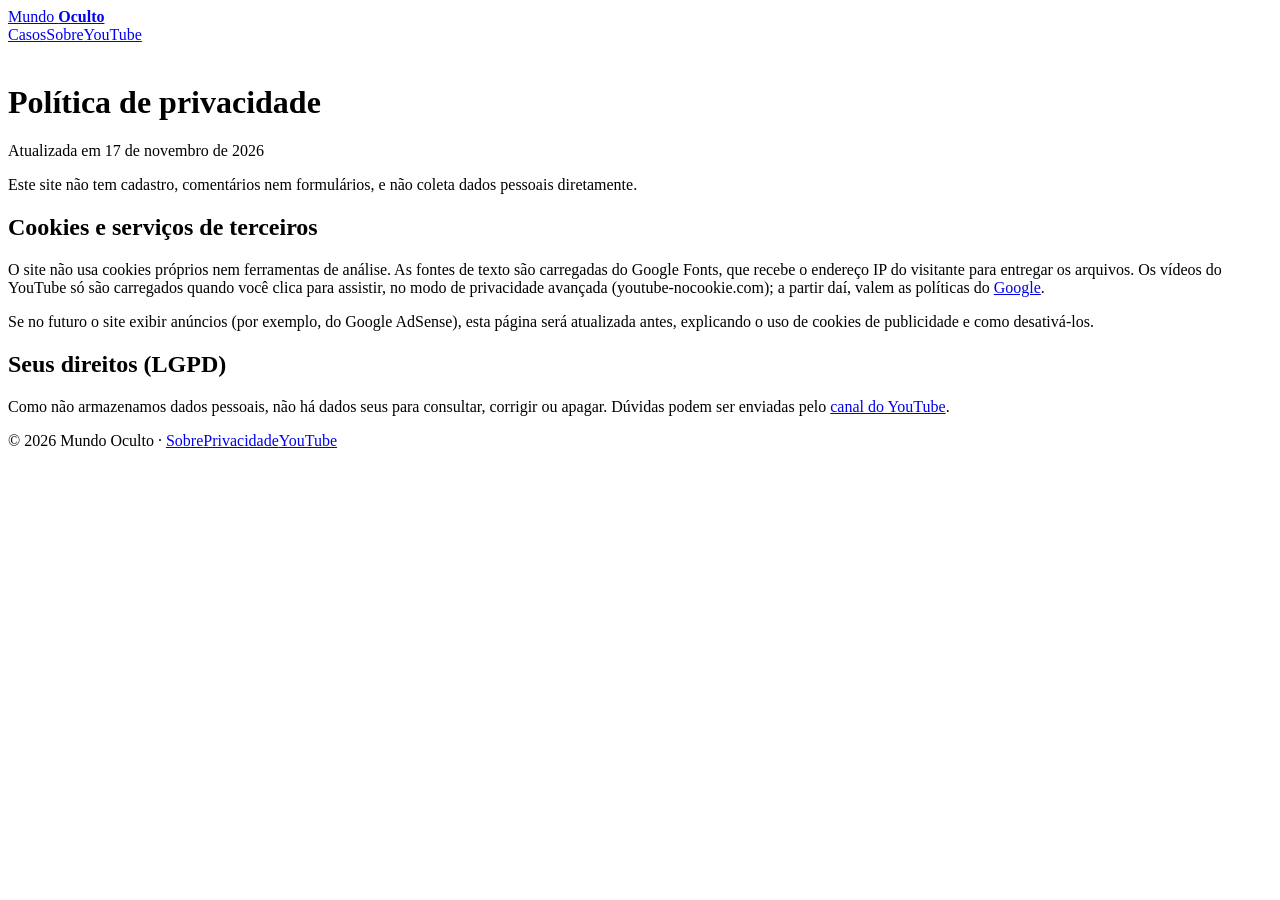
==== privacidade/index.html @ fec5e196 "Site Mundo Oculto: casos Dyatlov, Varginha e Maníaco do Parque Co-Authored-By: Claude Opus 5.5 <nore" ====
<!doctype html><html lang="pt-BR"><head><meta charset="utf-8">
<meta name="viewport" content="width=device-width,initial-scale=1">
<title>Privacidade | Mundo Oculto</title><meta name="description" content="Política de privacidade do site Mundo Oculto.">
<link rel="canonical" href="https://agenciabooting-web.github.io/mundooculto/privacidade/"><meta property="og:type" content="article"><meta property="og:site_name" content="Mundo Oculto">
<meta property="og:title" content="Privacidade | Mundo Oculto"><meta property="og:description" content="Política de privacidade do site Mundo Oculto."><meta property="og:url" content="https://agenciabooting-web.github.io/mundooculto/privacidade/">
<meta name="twitter:card" content="summary_large_image"><meta name="theme-color" content="#0b0b0f">
<link rel="icon" href="/mundooculto/favicon.svg" type="image/svg+xml">
<link rel="preconnect" href="https://fonts.googleapis.com"><link rel="preconnect" href="https://fonts.gstatic.com" crossorigin>
<link href="https://fonts.googleapis.com/css2?family=Oswald:wght@500;600&family=Source+Serif+4:opsz,wght@8..60,400;8..60,600&display=swap" rel="stylesheet">
<link rel="stylesheet" href="/mundooculto/estilo.css"></head><body>
<header class="top"><div class="in"><a class="logo" href="/mundooculto/">Mundo <b>Oculto</b></a>
<nav><a href="/mundooculto/#casos">Casos</a><a href="/mundooculto/sobre/">Sobre</a><a href="https://www.youtube.com/@mundoocultoecurioso?sub_confirmation=1" rel="noopener">YouTube</a></nav></div></header>
<main class="wrap"><h1 style="margin-top:40px">Política de privacidade</h1><p class="meta">Atualizada em 17 de novembro de 2026</p>
<p>Este site não tem cadastro, comentários nem formulários, e não coleta dados pessoais diretamente.</p>
<h2>Cookies e serviços de terceiros</h2>
<p>O site não usa cookies próprios nem ferramentas de análise. As fontes de texto são carregadas do Google Fonts, que recebe o endereço IP do visitante para entregar os arquivos. Os vídeos do YouTube só são carregados quando você clica para assistir, no modo de privacidade avançada (youtube-nocookie.com); a partir daí, valem as políticas do <a href="https://policies.google.com/privacy">Google</a>.</p>
<p>Se no futuro o site exibir anúncios (por exemplo, do Google AdSense), esta página será atualizada antes, explicando o uso de cookies de publicidade e como desativá-los.</p>
<h2>Seus direitos (LGPD)</h2><p>Como não armazenamos dados pessoais, não há dados seus para consultar, corrigir ou apagar. Dúvidas podem ser enviadas pelo <a href="https://www.youtube.com/@mundoocultoecurioso/about">canal do YouTube</a>.</p></main>
<footer>© 2026 Mundo Oculto · <a href="/mundooculto/sobre/">Sobre</a><a href="/mundooculto/privacidade/">Privacidade</a><a href="https://www.youtube.com/@mundoocultoecurioso">YouTube</a></footer>
<script>document.querySelectorAll('.video[data-id]').forEach(function(v){v.addEventListener('click',function(){
var f=document.createElement('iframe');f.src='https://www.youtube-nocookie.com/embed/'+v.dataset.id+'?autoplay=1&rel=0';
f.allow='accelerometer; autoplay; encrypted-media; gyroscope; picture-in-picture';f.allowFullscreen=true;f.title=v.dataset.t||'Vídeo';
v.innerHTML='';v.appendChild(f);},{once:true});});</script></body></html>
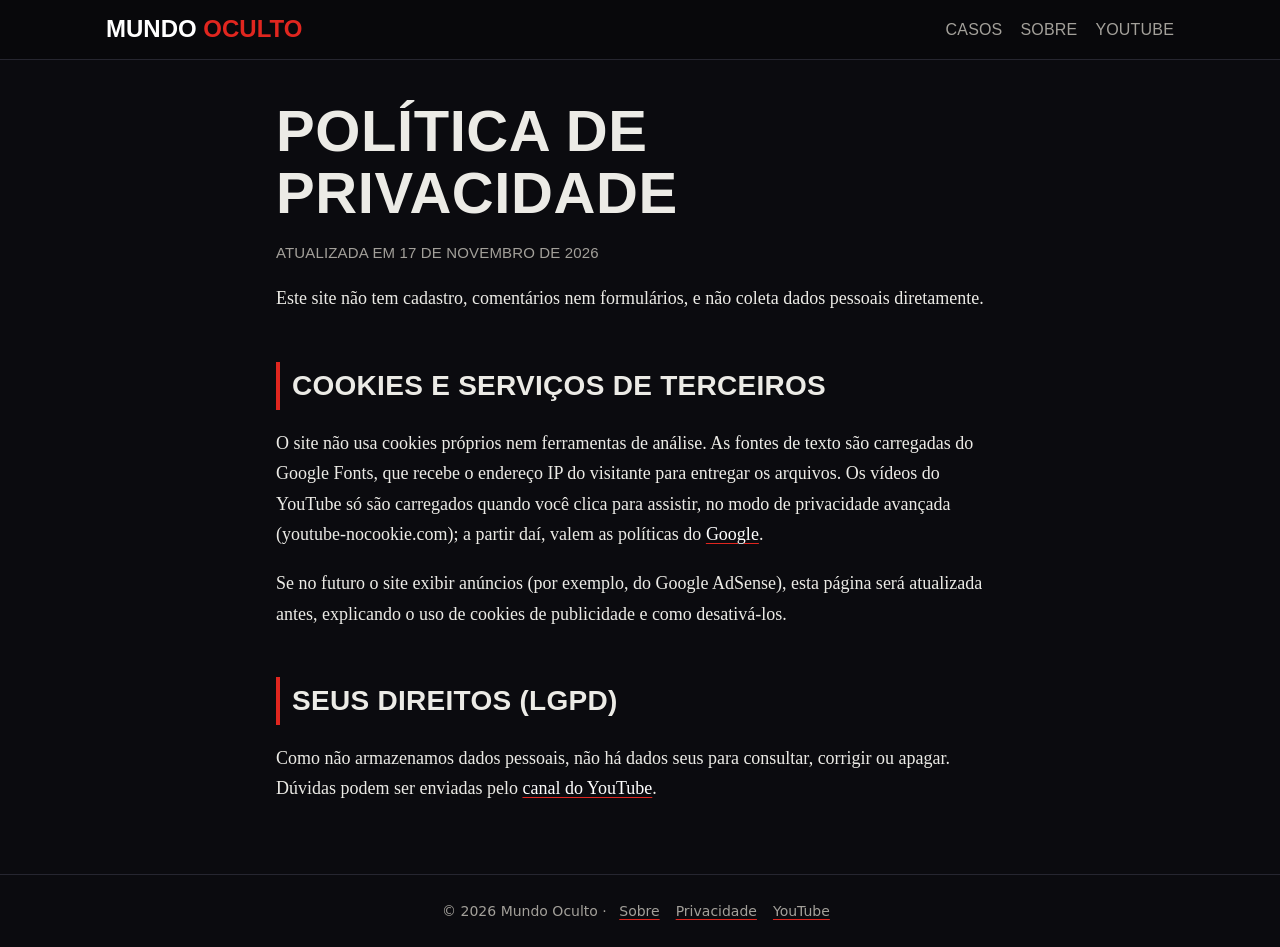
==== commit c8501440: "Atualiza site (2026-11-17 18:50)" ====
--- a/privacidade/index.html
+++ b/privacidade/index.html
@@ -1,22 +1,22 @@
 <!doctype html><html lang="pt-BR"><head><meta charset="utf-8">
 <meta name="viewport" content="width=device-width,initial-scale=1">
 <title>Privacidade | Mundo Oculto</title><meta name="description" content="Política de privacidade do site Mundo Oculto.">
-<link rel="canonical" href="https://agenciabooting-web.github.io/mundooculto/privacidade/"><meta property="og:type" content="article"><meta property="og:site_name" content="Mundo Oculto">
-<meta property="og:title" content="Privacidade | Mundo Oculto"><meta property="og:description" content="Política de privacidade do site Mundo Oculto."><meta property="og:url" content="https://agenciabooting-web.github.io/mundooculto/privacidade/">
+<link rel="canonical" href="https://mundooculto.github.io/privacidade/"><meta property="og:type" content="article"><meta property="og:site_name" content="Mundo Oculto">
+<meta property="og:title" content="Privacidade | Mundo Oculto"><meta property="og:description" content="Política de privacidade do site Mundo Oculto."><meta property="og:url" content="https://mundooculto.github.io/privacidade/">
 <meta name="twitter:card" content="summary_large_image"><meta name="theme-color" content="#0b0b0f">
-<link rel="icon" href="/mundooculto/favicon.svg" type="image/svg+xml">
+<link rel="icon" href="/favicon.svg" type="image/svg+xml">
 <link rel="preconnect" href="https://fonts.googleapis.com"><link rel="preconnect" href="https://fonts.gstatic.com" crossorigin>
 <link href="https://fonts.googleapis.com/css2?family=Oswald:wght@500;600&family=Source+Serif+4:opsz,wght@8..60,400;8..60,600&display=swap" rel="stylesheet">
-<link rel="stylesheet" href="/mundooculto/estilo.css"></head><body>
-<header class="top"><div class="in"><a class="logo" href="/mundooculto/">Mundo <b>Oculto</b></a>
-<nav><a href="/mundooculto/#casos">Casos</a><a href="/mundooculto/sobre/">Sobre</a><a href="https://www.youtube.com/@mundoocultoecurioso?sub_confirmation=1" rel="noopener">YouTube</a></nav></div></header>
+<link rel="stylesheet" href="/estilo.css"></head><body>
+<header class="top"><div class="in"><a class="logo" href="/">Mundo <b>Oculto</b></a>
+<nav><a href="/#casos">Casos</a><a href="/sobre/">Sobre</a><a href="https://www.youtube.com/@mundoocultoecurioso?sub_confirmation=1" rel="noopener">YouTube</a></nav></div></header>
 <main class="wrap"><h1 style="margin-top:40px">Política de privacidade</h1><p class="meta">Atualizada em 17 de novembro de 2026</p>
 <p>Este site não tem cadastro, comentários nem formulários, e não coleta dados pessoais diretamente.</p>
 <h2>Cookies e serviços de terceiros</h2>
 <p>O site não usa cookies próprios nem ferramentas de análise. As fontes de texto são carregadas do Google Fonts, que recebe o endereço IP do visitante para entregar os arquivos. Os vídeos do YouTube só são carregados quando você clica para assistir, no modo de privacidade avançada (youtube-nocookie.com); a partir daí, valem as políticas do <a href="https://policies.google.com/privacy">Google</a>.</p>
 <p>Se no futuro o site exibir anúncios (por exemplo, do Google AdSense), esta página será atualizada antes, explicando o uso de cookies de publicidade e como desativá-los.</p>
 <h2>Seus direitos (LGPD)</h2><p>Como não armazenamos dados pessoais, não há dados seus para consultar, corrigir ou apagar. Dúvidas podem ser enviadas pelo <a href="https://www.youtube.com/@mundoocultoecurioso/about">canal do YouTube</a>.</p></main>
-<footer>© 2026 Mundo Oculto · <a href="/mundooculto/sobre/">Sobre</a><a href="/mundooculto/privacidade/">Privacidade</a><a href="https://www.youtube.com/@mundoocultoecurioso">YouTube</a></footer>
+<footer>© 2026 Mundo Oculto · <a href="/sobre/">Sobre</a><a href="/privacidade/">Privacidade</a><a href="https://www.youtube.com/@mundoocultoecurioso">YouTube</a></footer>
 <script>document.querySelectorAll('.video[data-id]').forEach(function(v){v.addEventListener('click',function(){
 var f=document.createElement('iframe');f.src='https://www.youtube-nocookie.com/embed/'+v.dataset.id+'?autoplay=1&rel=0';
 f.allow='accelerometer; autoplay; encrypted-media; gyroscope; picture-in-picture';f.allowFullscreen=true;f.title=v.dataset.t||'Vídeo';
--- a/estilo.css
+++ b/estilo.css
@@ -0,0 +1,38 @@
+:root{--bg:#0b0b0f;--bg2:#13131a;--fg:#ecebe6;--mut:#a3a09a;--red:#e0261f;--line:#262630;--max:760px}
+*{box-sizing:border-box}html{-webkit-text-size-adjust:100%}
+body{margin:0;background:var(--bg);color:var(--fg);font:18px/1.7 "Source Serif 4",Georgia,serif}
+a{color:#fff;text-decoration-color:var(--red);text-underline-offset:3px}
+.h,h1,h2,h3,nav,.selo,.btn,.meta,.card h3{font-family:Oswald,Impact,"Arial Narrow",sans-serif;letter-spacing:.01em}
+header.top{border-bottom:1px solid var(--line);background:#08080b}
+header.top .in{max-width:1100px;margin:0 auto;padding:14px 16px;display:flex;align-items:center;gap:20px;justify-content:space-between}
+.logo{font:600 24px Oswald,Impact,sans-serif;text-transform:uppercase;text-decoration:none;color:#fff}.logo b{color:var(--red)}
+nav a{color:var(--mut);text-decoration:none;margin-left:18px;font-size:16px;text-transform:uppercase}nav a:hover{color:#fff}
+.wrap{max-width:var(--max);margin:0 auto;padding:0 16px}.larga{max-width:1100px;margin:0 auto;padding:0 16px}
+.selo{display:inline-block;background:var(--red);color:#fff;font-size:14px;padding:3px 10px;text-transform:uppercase}
+h1{font-size:clamp(34px,6vw,58px);line-height:1.08;margin:14px 0 12px;text-transform:uppercase;font-weight:600}
+h2{font-size:28px;text-transform:uppercase;margin:48px 0 10px;font-weight:600;border-left:4px solid var(--red);padding-left:12px}
+.lead{font-size:21px;color:#d8d6cf}.meta{color:var(--mut);font-size:15px;text-transform:uppercase}
+figure{margin:28px 0}figure img{width:100%;height:auto;display:block;background:#111}
+figcaption{font:14px/1.5 system-ui,sans-serif;color:var(--mut);margin-top:8px}figcaption a{color:var(--mut)}
+.video{position:relative;aspect-ratio:16/9;background:#000 center/cover no-repeat;margin:26px 0;border:1px solid var(--line);cursor:pointer}
+.video iframe{position:absolute;inset:0;width:100%;height:100%;border:0}
+.video .play{position:absolute;left:50%;top:50%;width:84px;height:58px;margin:-29px 0 0 -42px;background:var(--red);border-radius:14px;border:0;cursor:pointer}
+.video .play:after{content:"";position:absolute;left:34px;top:17px;border-style:solid;border-width:12px 0 12px 20px;border-color:transparent transparent transparent #fff}
+.video .aviso{position:absolute;left:0;right:0;bottom:0;padding:14px 16px;background:linear-gradient(transparent,#000d);font:600 20px Oswald,sans-serif;text-transform:uppercase}
+.ficha{display:grid;grid-template-columns:repeat(3,1fr);gap:1px;background:var(--line);border:1px solid var(--line);margin:24px 0}
+.ficha div{background:var(--bg2);padding:12px 14px}.ficha span{display:block;font:13px system-ui,sans-serif;color:var(--mut);text-transform:uppercase}
+.ficha b{font:500 18px Oswald,sans-serif}
+.box{background:var(--bg2);border:1px solid var(--line);padding:18px 20px;margin:36px 0;font:16px/1.6 system-ui,sans-serif}
+.box h3{margin:0 0 8px;font:600 20px Oswald,sans-serif;text-transform:uppercase}.box li{margin:4px 0}
+.btn{display:inline-block;background:var(--red);color:#fff;text-decoration:none;padding:10px 20px;font-size:18px;text-transform:uppercase}
+.grid{display:grid;grid-template-columns:repeat(auto-fill,minmax(300px,1fr));gap:22px;margin:24px 0 60px}
+.card{background:var(--bg2);border:1px solid var(--line);text-decoration:none;display:block;transition:border-color .2s}
+.card:hover{border-color:var(--red)}.card img{width:100%;height:auto;aspect-ratio:16/9;object-fit:cover;display:block}
+.card .tx{padding:14px 16px}.card h3{margin:6px 0;font-size:22px;text-transform:uppercase;line-height:1.15;font-weight:500}
+.card p{margin:0;font:15px/1.5 system-ui,sans-serif;color:var(--mut)}
+.hero{position:relative;min-height:420px;display:flex;align-items:flex-end;background:#000 center/cover;border-bottom:1px solid var(--line)}
+.hero:before{content:"";position:absolute;inset:0;background:linear-gradient(90deg,#000e 0%,#000a 45%,#0003 100%)}
+.hero .larga{position:relative;padding-top:60px;padding-bottom:44px;width:100%}.hero p{max-width:560px;font-size:19px}
+footer{border-top:1px solid var(--line);margin-top:70px;padding:28px 16px;text-align:center;font:14px system-ui,sans-serif;color:var(--mut)}
+footer a{color:var(--mut);margin:0 8px}
+@media (max-width:600px){body{font-size:17px}.ficha{grid-template-columns:1fr}nav a{margin-left:12px;font-size:14px}.logo{font-size:20px}}
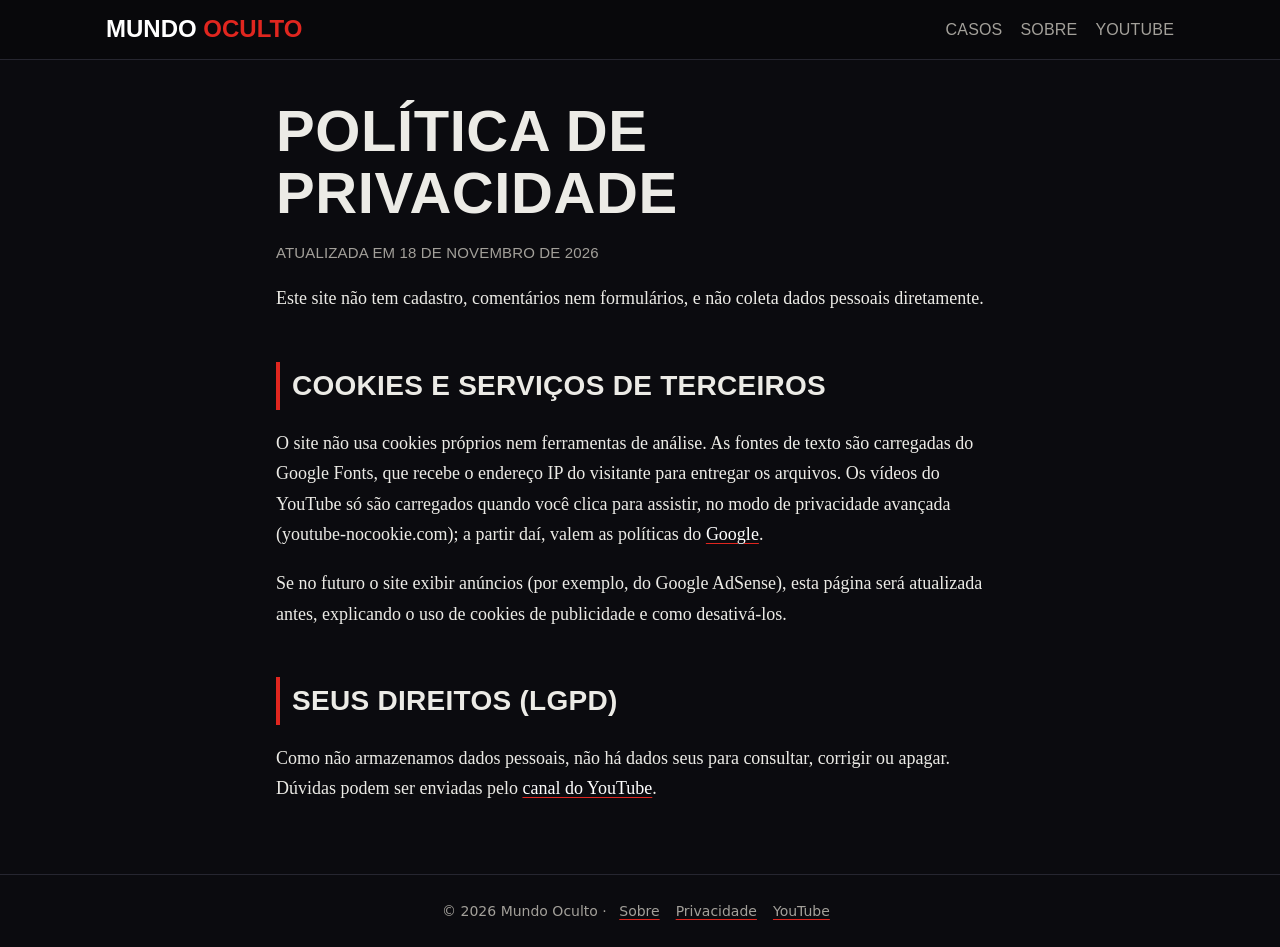
==== commit 385ed56e: "Atualiza site (2026-11-18 09:14)" ====
--- a/privacidade/index.html
+++ b/privacidade/index.html
@@ -10,7 +10,7 @@
 <link rel="stylesheet" href="/estilo.css"></head><body>
 <header class="top"><div class="in"><a class="logo" href="/">Mundo <b>Oculto</b></a>
 <nav><a href="/#casos">Casos</a><a href="/sobre/">Sobre</a><a href="https://www.youtube.com/@mundoocultoecurioso?sub_confirmation=1" rel="noopener">YouTube</a></nav></div></header>
-<main class="wrap"><h1 style="margin-top:40px">Política de privacidade</h1><p class="meta">Atualizada em 17 de novembro de 2026</p>
+<main class="wrap"><h1 style="margin-top:40px">Política de privacidade</h1><p class="meta">Atualizada em 18 de novembro de 2026</p>
 <p>Este site não tem cadastro, comentários nem formulários, e não coleta dados pessoais diretamente.</p>
 <h2>Cookies e serviços de terceiros</h2>
 <p>O site não usa cookies próprios nem ferramentas de análise. As fontes de texto são carregadas do Google Fonts, que recebe o endereço IP do visitante para entregar os arquivos. Os vídeos do YouTube só são carregados quando você clica para assistir, no modo de privacidade avançada (youtube-nocookie.com); a partir daí, valem as políticas do <a href="https://policies.google.com/privacy">Google</a>.</p>
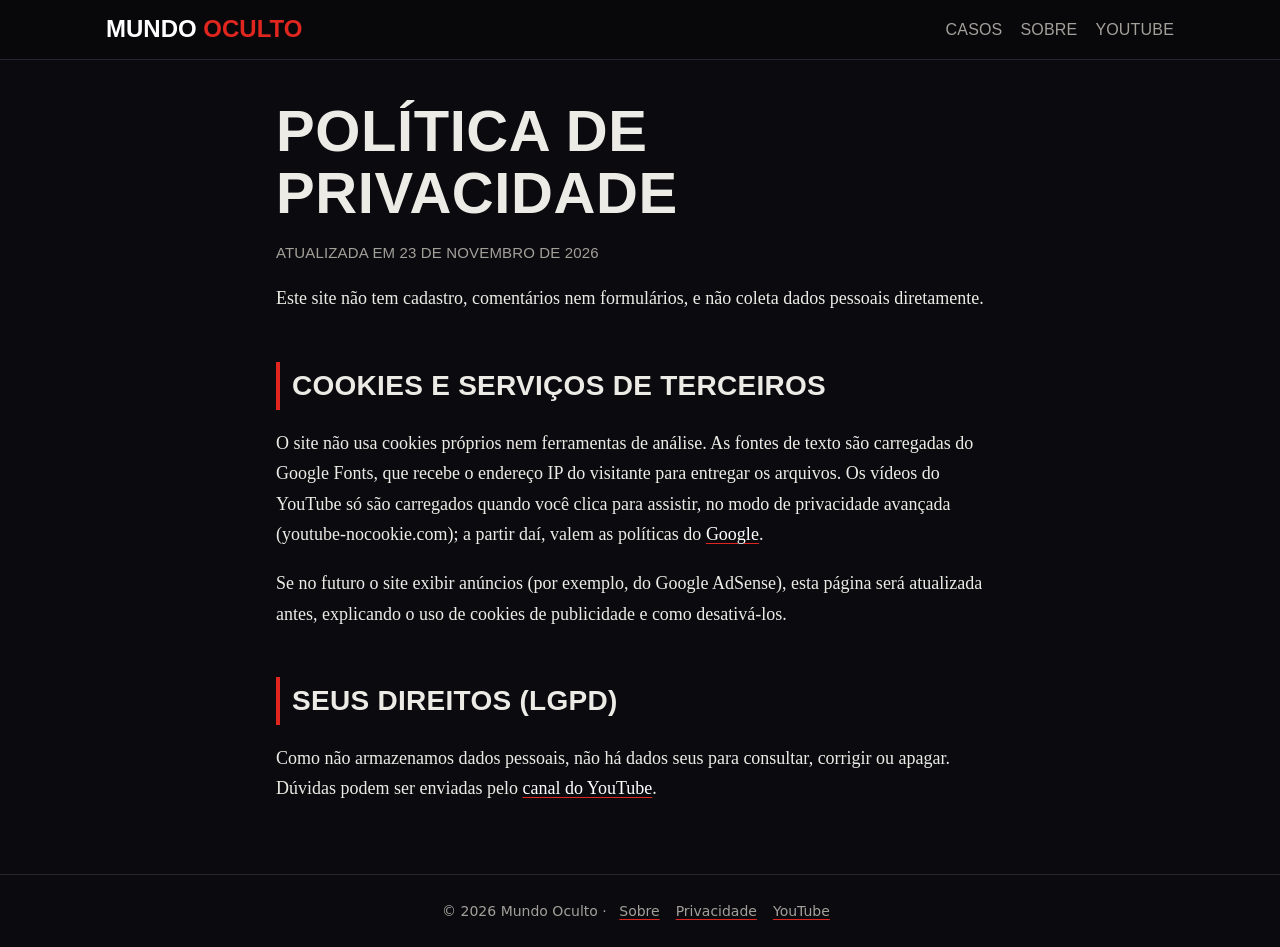
==== commit 3be6356d: "Atualiza site (2026-11-23 08:41)" ====
--- a/privacidade/index.html
+++ b/privacidade/index.html
@@ -10,7 +10,7 @@
 <link rel="stylesheet" href="/estilo.css"></head><body>
 <header class="top"><div class="in"><a class="logo" href="/">Mundo <b>Oculto</b></a>
 <nav><a href="/#casos">Casos</a><a href="/sobre/">Sobre</a><a href="https://www.youtube.com/@mundoocultoecurioso?sub_confirmation=1" rel="noopener">YouTube</a></nav></div></header>
-<main class="wrap"><h1 style="margin-top:40px">Política de privacidade</h1><p class="meta">Atualizada em 18 de novembro de 2026</p>
+<main class="wrap"><h1 style="margin-top:40px">Política de privacidade</h1><p class="meta">Atualizada em 23 de novembro de 2026</p>
 <p>Este site não tem cadastro, comentários nem formulários, e não coleta dados pessoais diretamente.</p>
 <h2>Cookies e serviços de terceiros</h2>
 <p>O site não usa cookies próprios nem ferramentas de análise. As fontes de texto são carregadas do Google Fonts, que recebe o endereço IP do visitante para entregar os arquivos. Os vídeos do YouTube só são carregados quando você clica para assistir, no modo de privacidade avançada (youtube-nocookie.com); a partir daí, valem as políticas do <a href="https://policies.google.com/privacy">Google</a>.</p>
